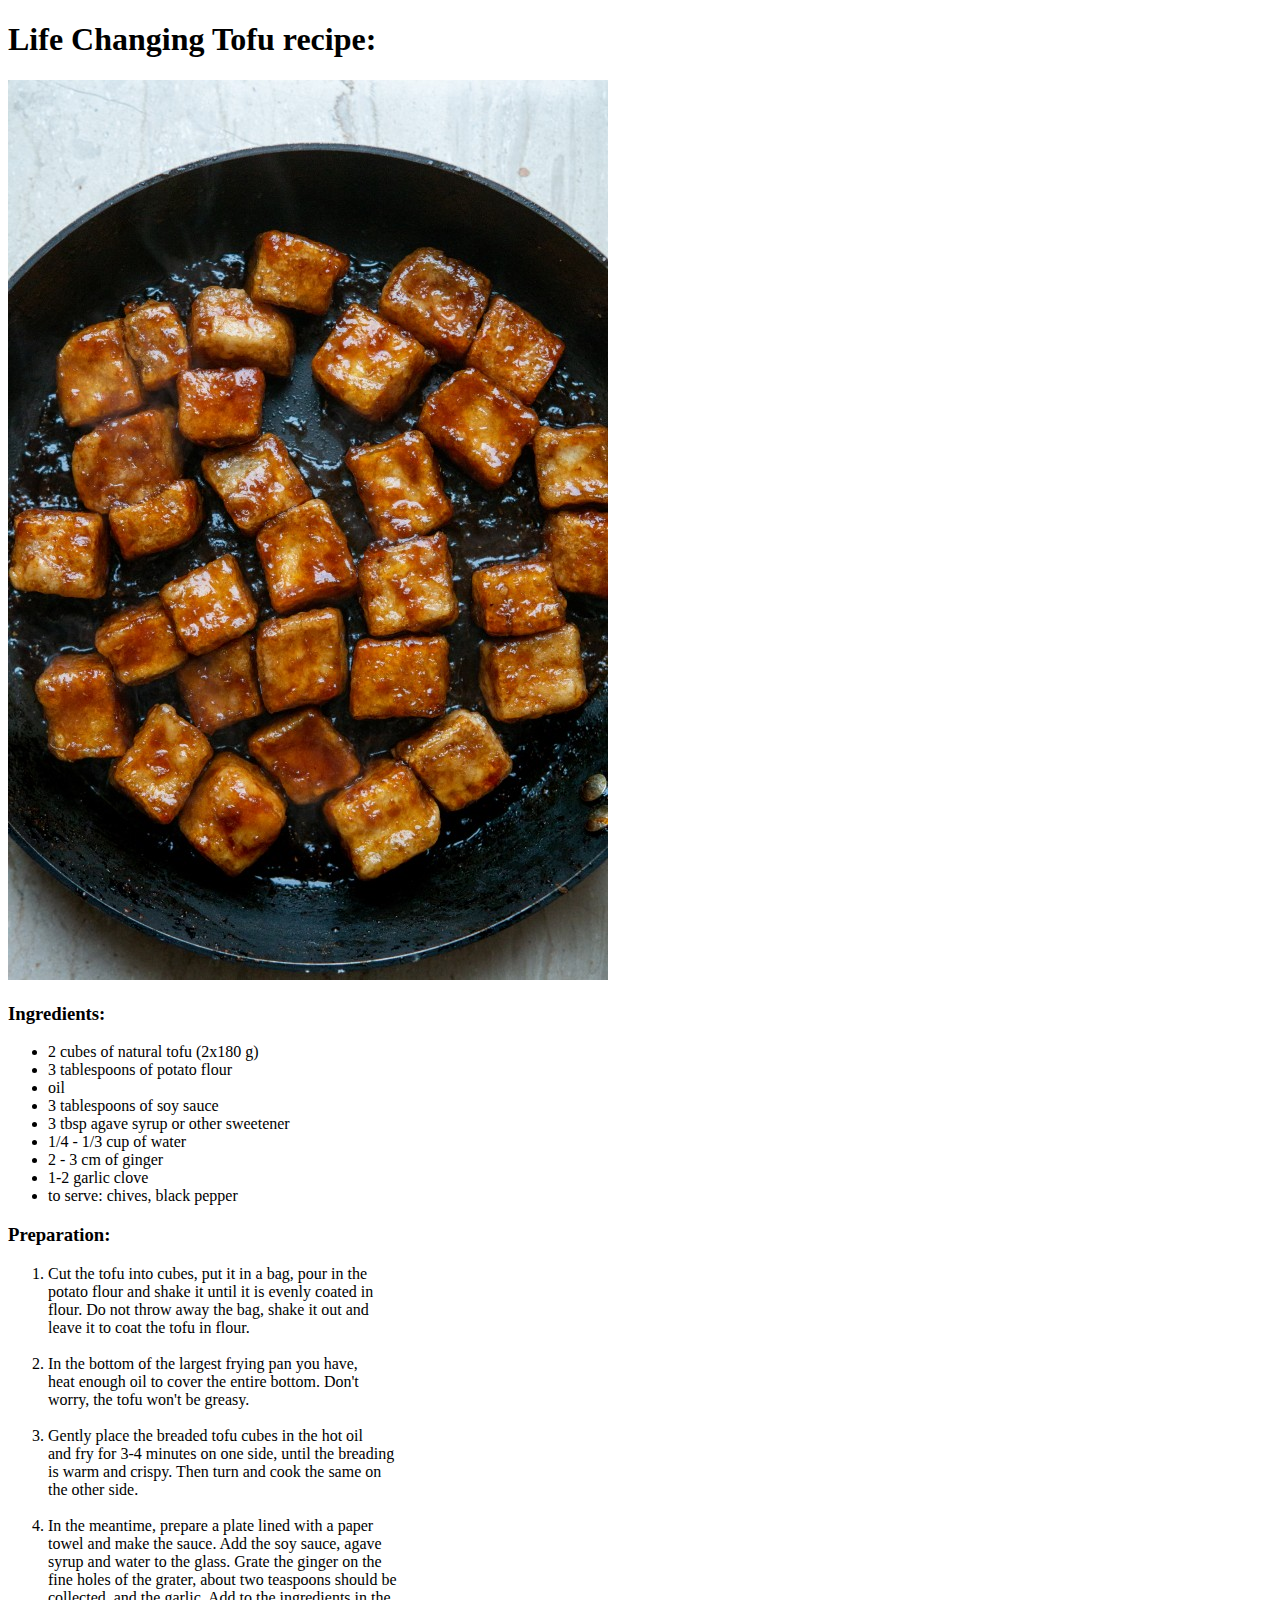
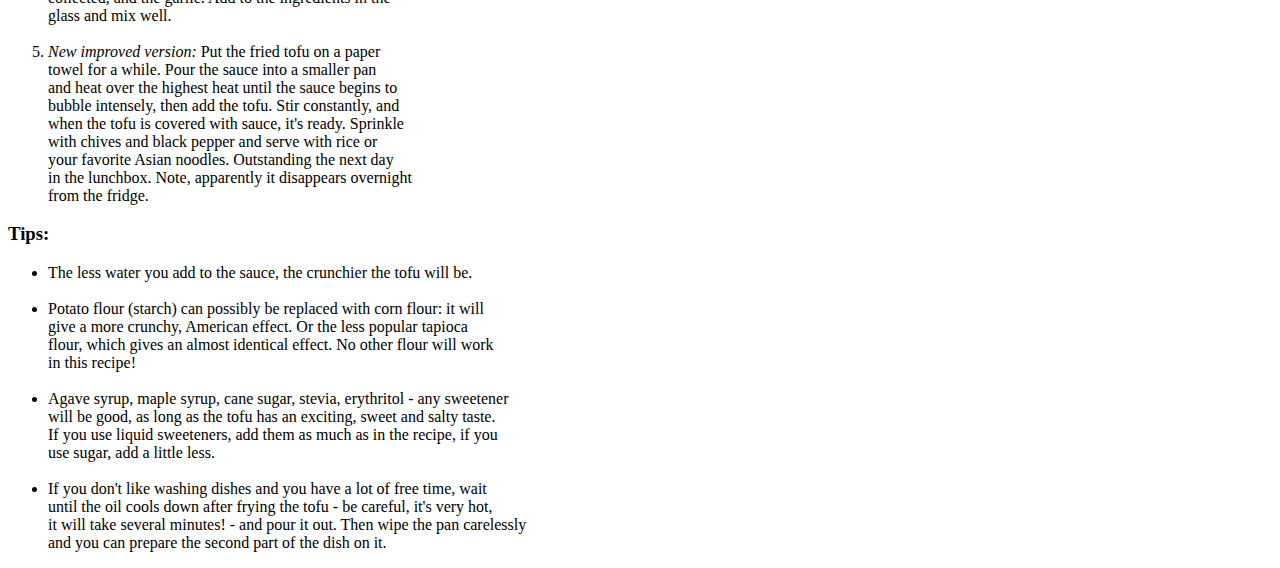
==== recipes/life-changing-tofu.html @ b524633f "Adding final photo, ingredients and preparation of recipe with some tips by using 'ol' and 'ul' list" ====
<!DOCTYPE html>
<html lang="en">
    <head>
        <meta charset="uft-8">
        <title>Life Changing Tofu</title>
    </head>

    <body>
        <h1 id="header">Life Changing Tofu recipe:</h1>
        <img 
        src="../images/life-changing-tofu.jpg" alt="Life Changing Tofu Photo">
        <h3>Ingredients:</h3>
            <ul>
                <li>2 cubes of natural tofu (2x180 g)</li>
                <li>3 tablespoons of potato flour</li>
                <li>oil</li>
                <li>3 tablespoons of soy sauce</li>
                <li>3 tbsp agave syrup or other sweetener</li>
                <li>1/4 - 1/3 cup of water</li>
                <li>2 - 3 cm of ginger</li>
                <li>1-2 garlic clove</li>
                <li>to serve: chives, black pepper</p>
            </ul>
        <h3>Preparation:</h3>
            <ol>
                <li>
                    Cut the tofu into cubes, put it in a bag, pour in the <br> 
                    potato flour and shake it until it is evenly coated in <br> 
                    flour. Do not throw away the bag, shake it out and <br> 
                    leave it to coat the tofu in flour.
                </li>
                <br>
                <li>
                    In the bottom of the largest frying pan you have, <br>
                    heat enough oil to cover the entire bottom. Don't <br>
                    worry, the tofu won't be greasy.
                </li>
                <br>
                <li>
                    Gently place the breaded tofu cubes in the hot oil <br>
                    and fry for 3-4 minutes on one side, until the breading<br>
                    is warm and crispy. Then turn and cook the same on <br>
                    the other side.
                </li>
                <br>
                <li>
                    In the meantime, prepare a plate lined with a paper <br>
                    towel and make the sauce. Add the soy sauce, agave <br>
                    syrup and water to the glass. Grate the ginger on the <br>
                    fine holes of the grater, about two teaspoons should be <br>
                    collected, and the garlic. Add to the ingredients in the <br>
                    glass and mix well.
                </li>
                <br>
                <li>
                    <em>New improved version:</em> Put the fried tofu on a paper <br>
                     towel for a while. Pour the sauce into a smaller pan <br>
                     and heat over the highest heat until the sauce begins to <br>
                     bubble intensely, then add the tofu. Stir constantly, and <br>
                     when the tofu is covered with sauce, it's ready. Sprinkle <br>
                     with chives and black pepper and serve with rice or <br>
                     your favorite Asian noodles. Outstanding the next day <br>
                     in the lunchbox. Note, apparently it disappears overnight <br>
                     from the fridge.
                </li>
            </ol>
        <h3>Tips:</h3>
            <ul>
                <li>
                    The less water you add to the sauce, the crunchier the tofu will be.
                </li>
                <br>
                <li>
                    Potato flour (starch) can possibly be replaced with corn flour: it will <br>
                    give a more crunchy, American effect. Or the less popular tapioca <br>
                    flour, which gives an almost identical effect. No other flour will work <br>
                    in this recipe!
                </li>
                <br>
                <li>
                    Agave syrup, maple syrup, cane sugar, stevia, erythritol - any sweetener <br>
                    will be good, as long as the tofu has an exciting, sweet and salty taste. <br>
                    If you use liquid sweeteners, add them as much as in the recipe, if you <br>
                    use sugar, add a little less.
                </li>
                <br>
                <li>
                    If you don't like washing dishes and you have a lot of free time, wait <br>
                    until the oil cools down after frying the tofu - be careful, it's very hot, <br>
                    it will take several minutes! - and pour it out. Then wipe the pan carelessly <br>
                    and you can prepare the second part of the dish on it.
                </li>
            </ul>
    </body>
</html>
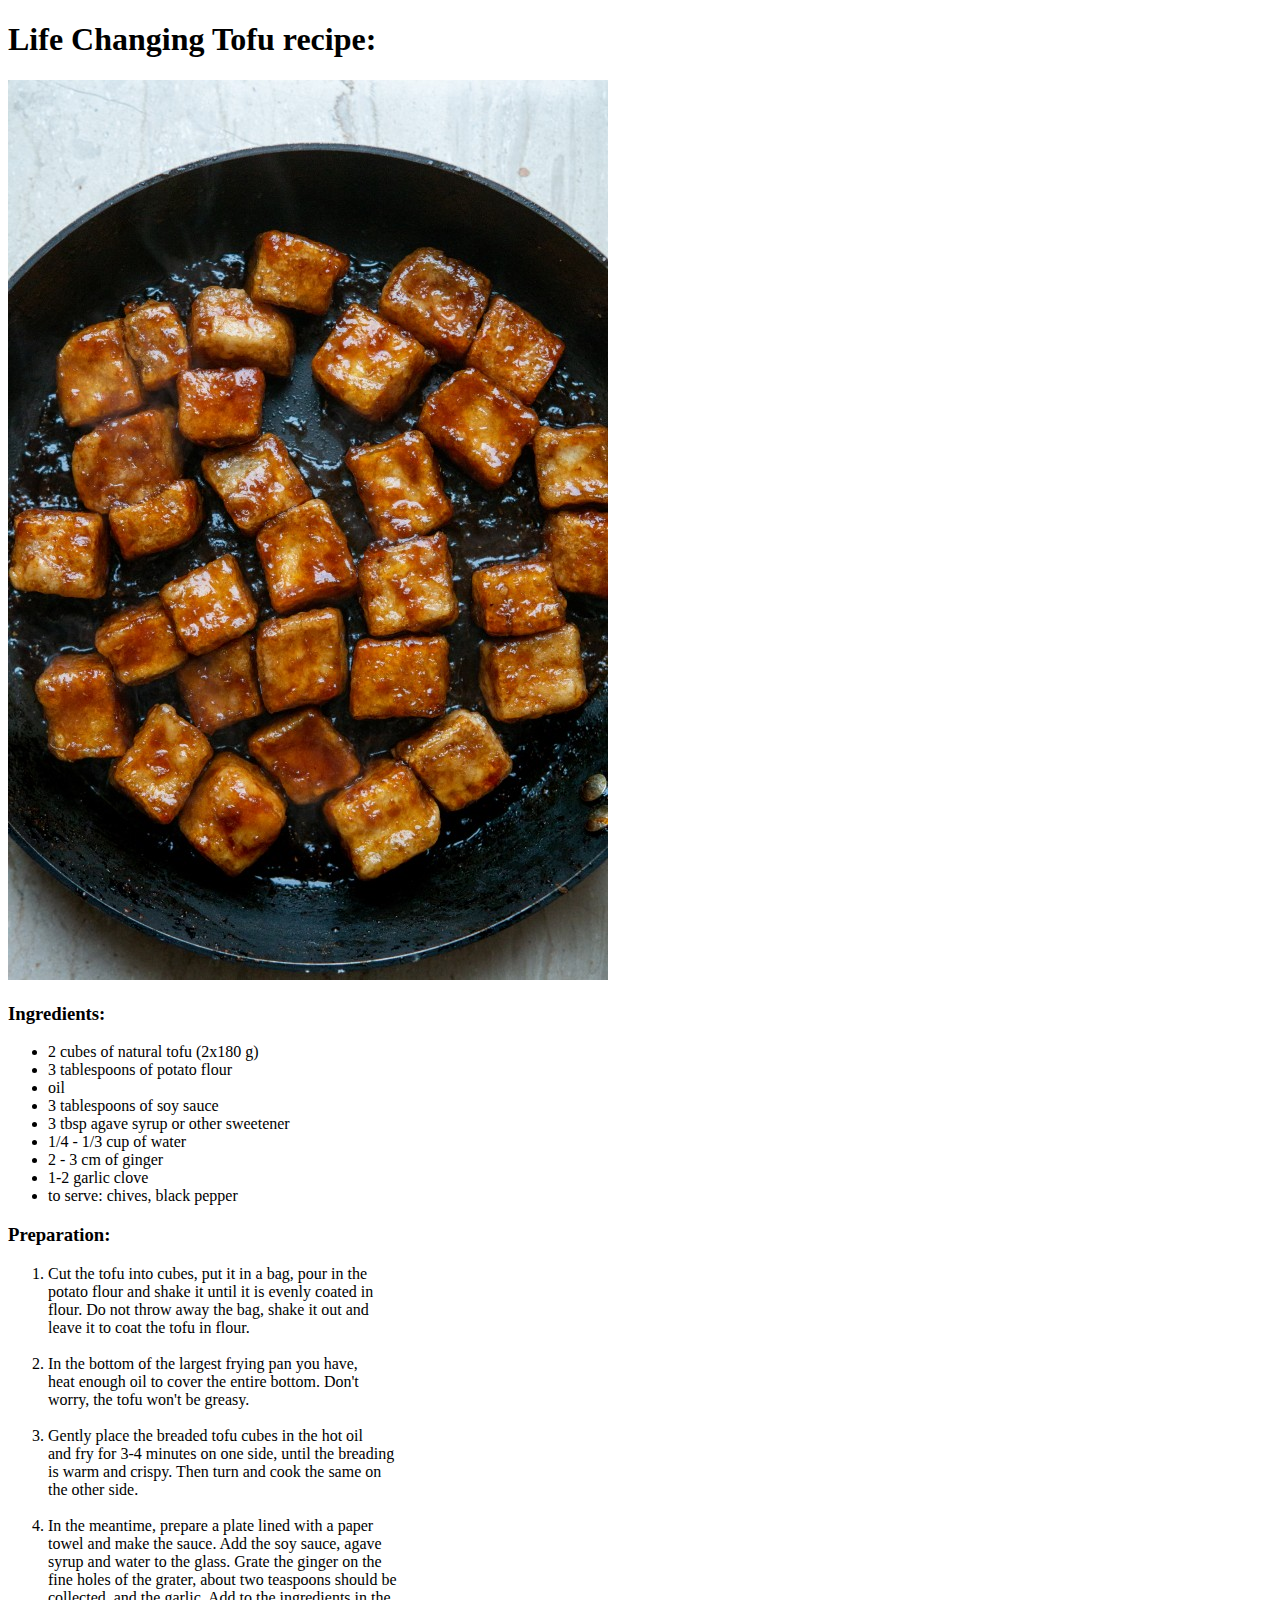
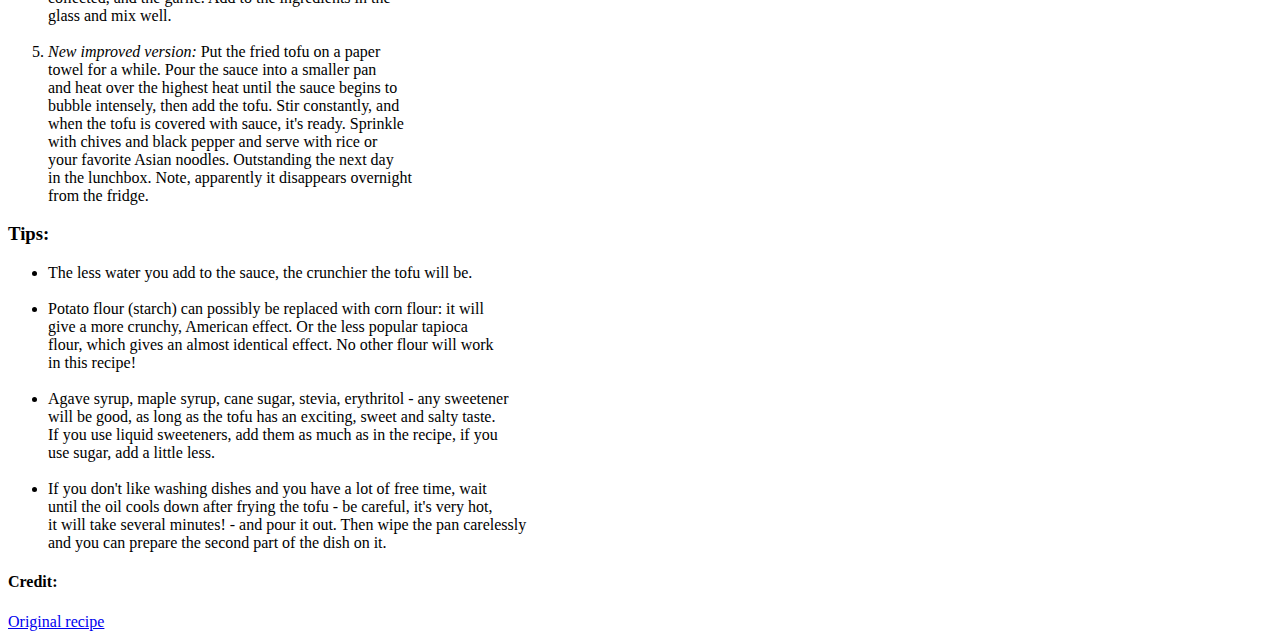
==== commit fc2829de: "Adding 'href' below to the original recipe in 'Credit'" ====
--- a/recipes/life-changing-tofu.html
+++ b/recipes/life-changing-tofu.html
@@ -91,5 +91,7 @@
                     and you can prepare the second part of the dish on it.
                 </li>
             </ul>
+        <h4>Credit:</h4>
+        <a href="https://www.jadlonomia.com/przepisy/tofu-zmieniajace-zycie/" target="_blank" rel="noopener noreferrer">Original recipe</a>
     </body>
 </html>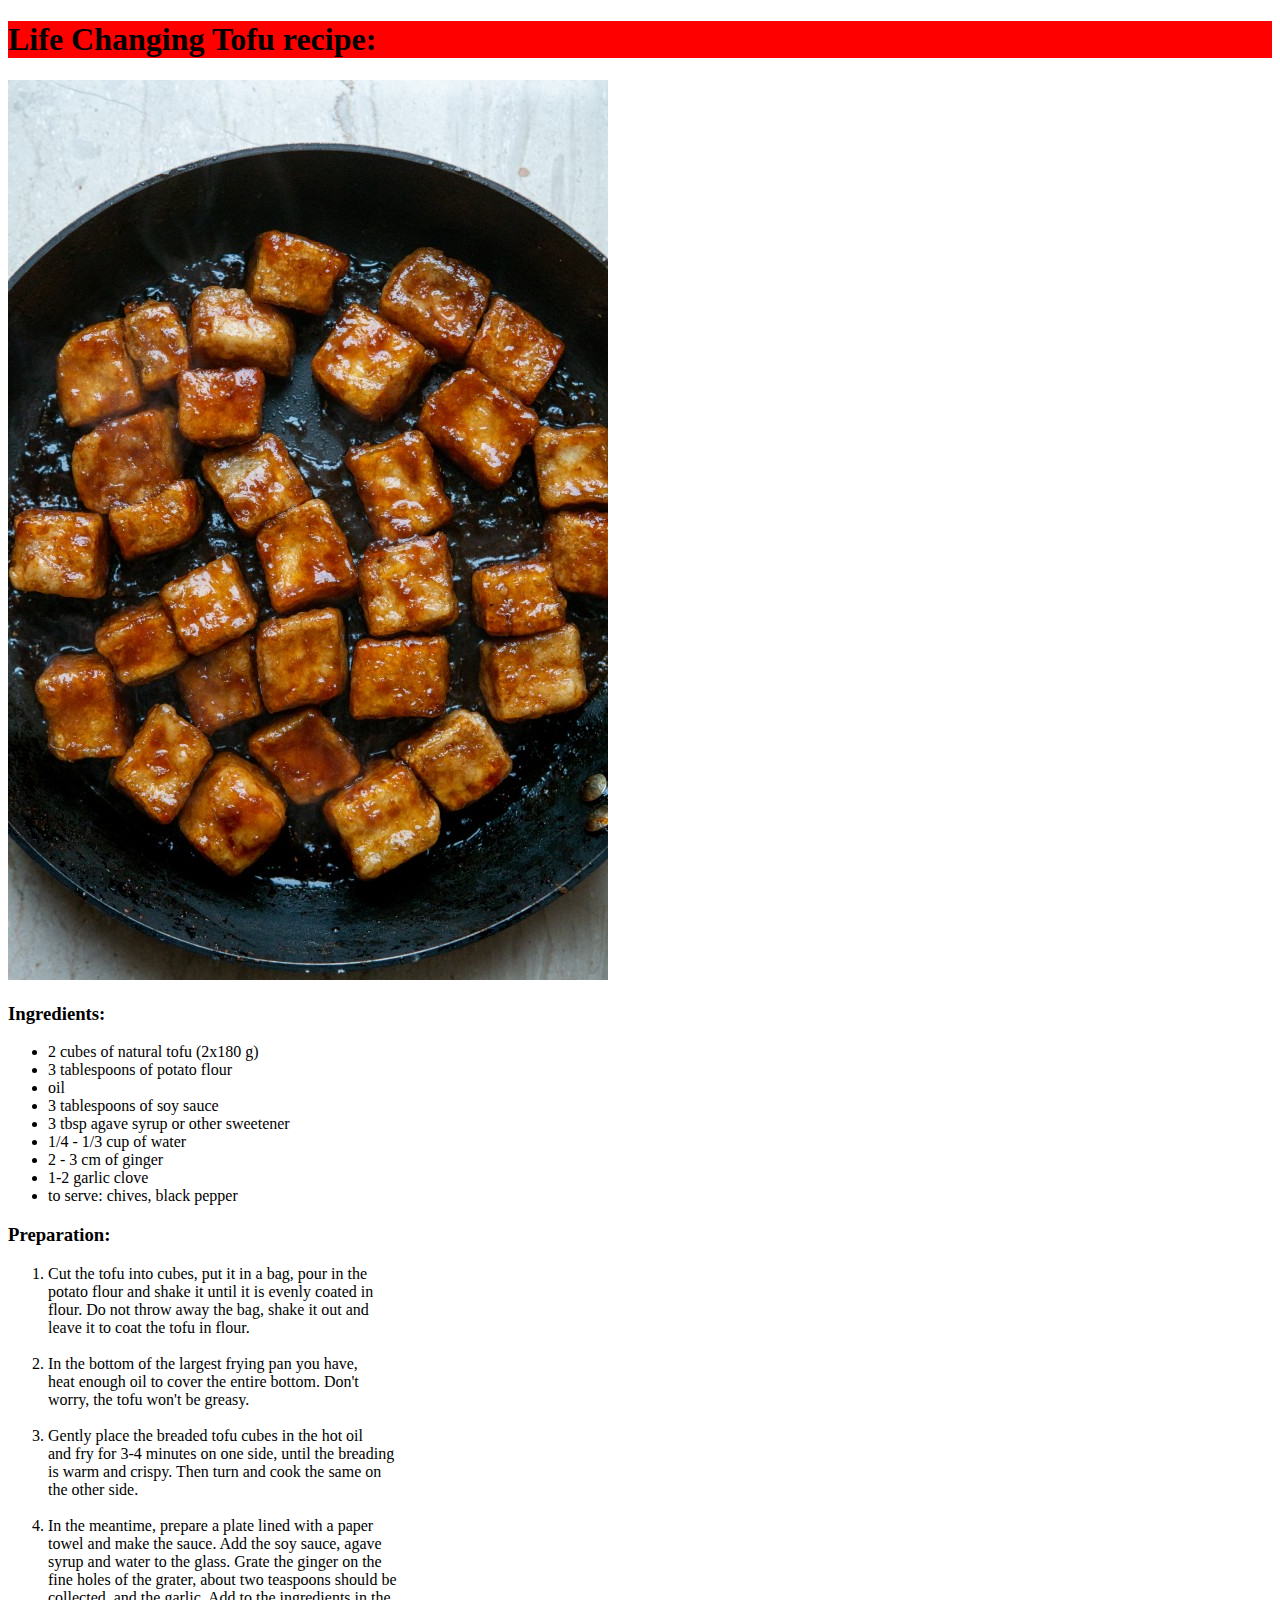
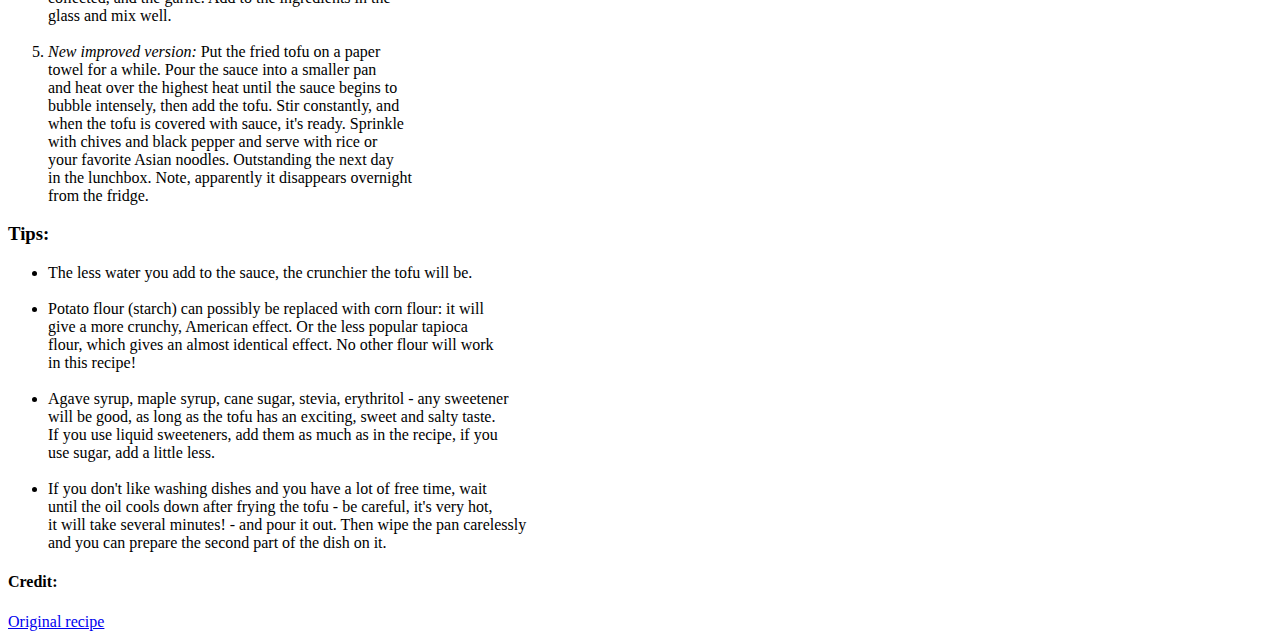
==== commit 8158deed: "Adding CSS file and linking it to recipes' websites" ====
--- a/recipes/life-changing-tofu.html
+++ b/recipes/life-changing-tofu.html
@@ -2,11 +2,12 @@
 <html lang="en">
     <head>
         <meta charset="uft-8">
+        <link rel="stylesheet" href="styles.css">
         <title>Life Changing Tofu</title>
     </head>
 
     <body>
-        <h1 id="header">Life Changing Tofu recipe:</h1>
+        <h1>Life Changing Tofu recipe:</h1>
         <img 
         src="../images/life-changing-tofu.jpg" alt="Life Changing Tofu Photo">
         <h3>Ingredients:</h3>
--- a/recipes/styles.css
+++ b/recipes/styles.css
@@ -0,0 +1,3 @@
+h1 {
+    background-color: red;
+}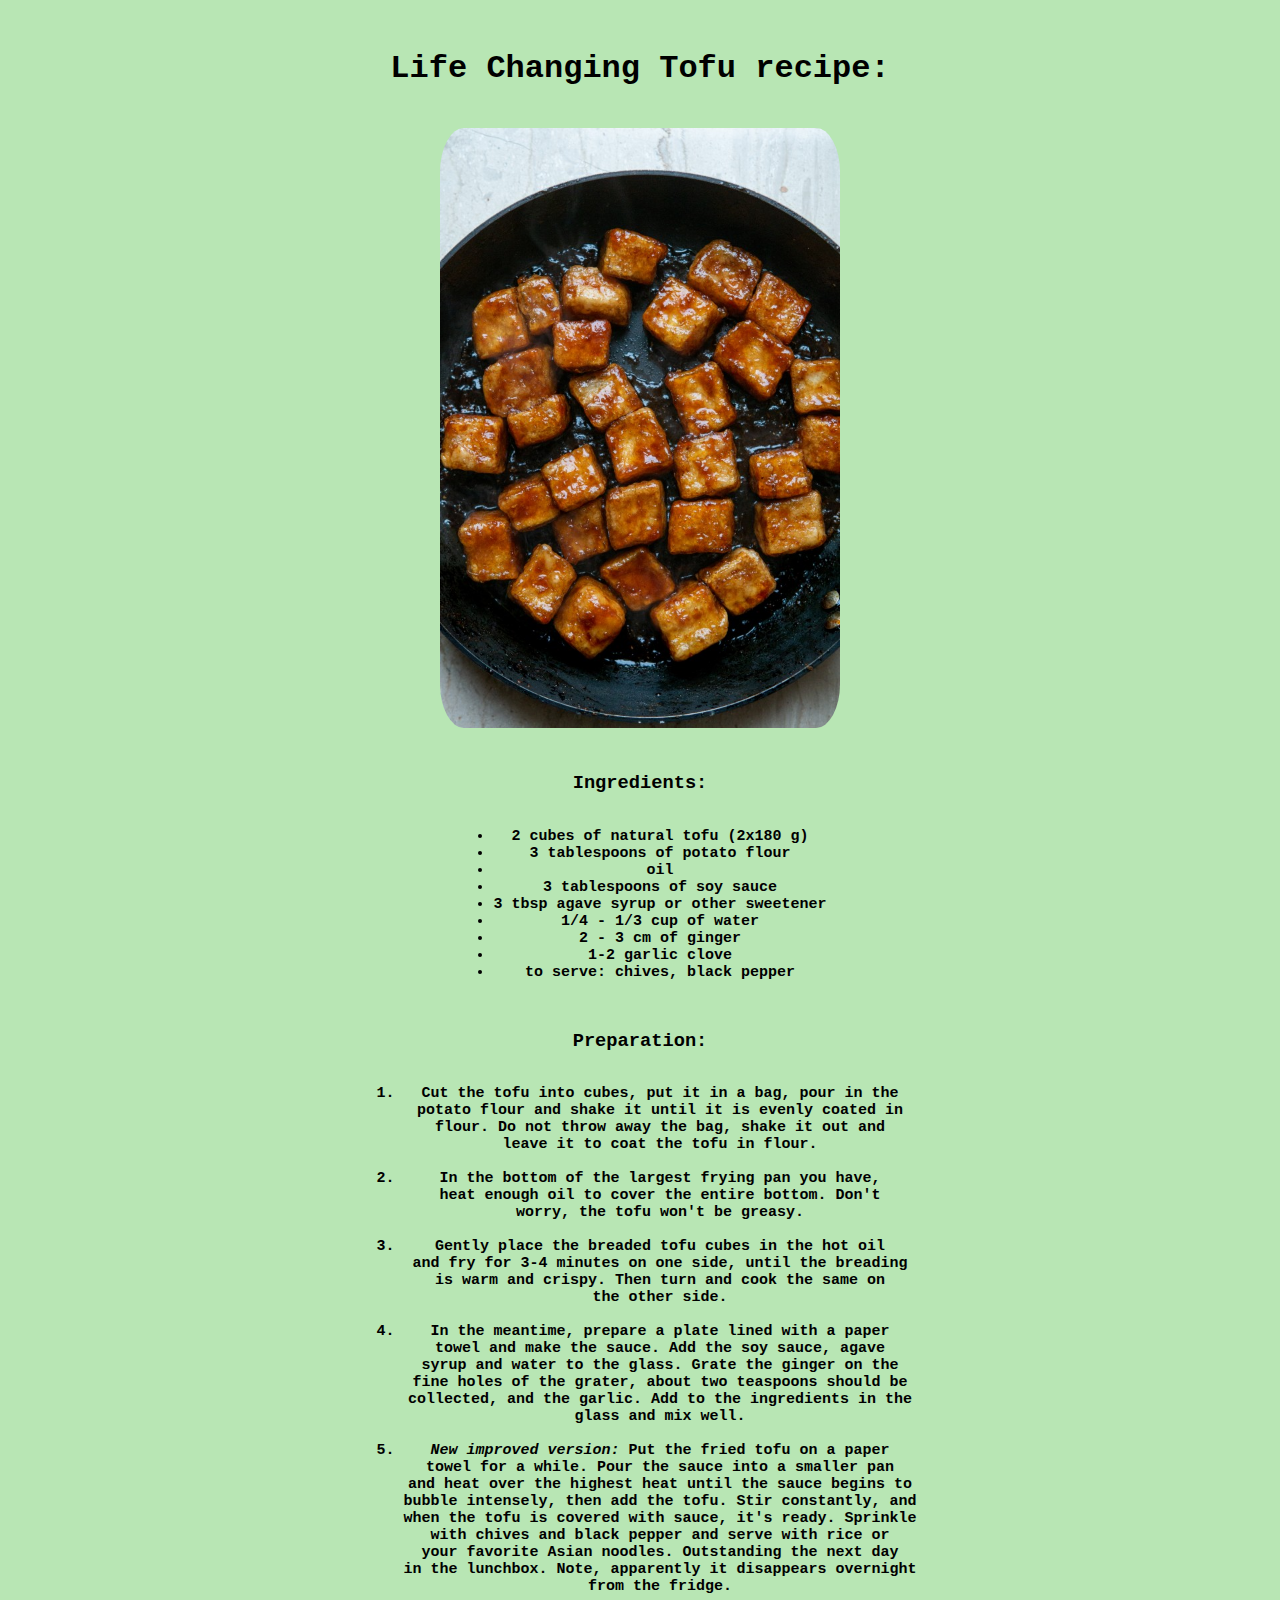
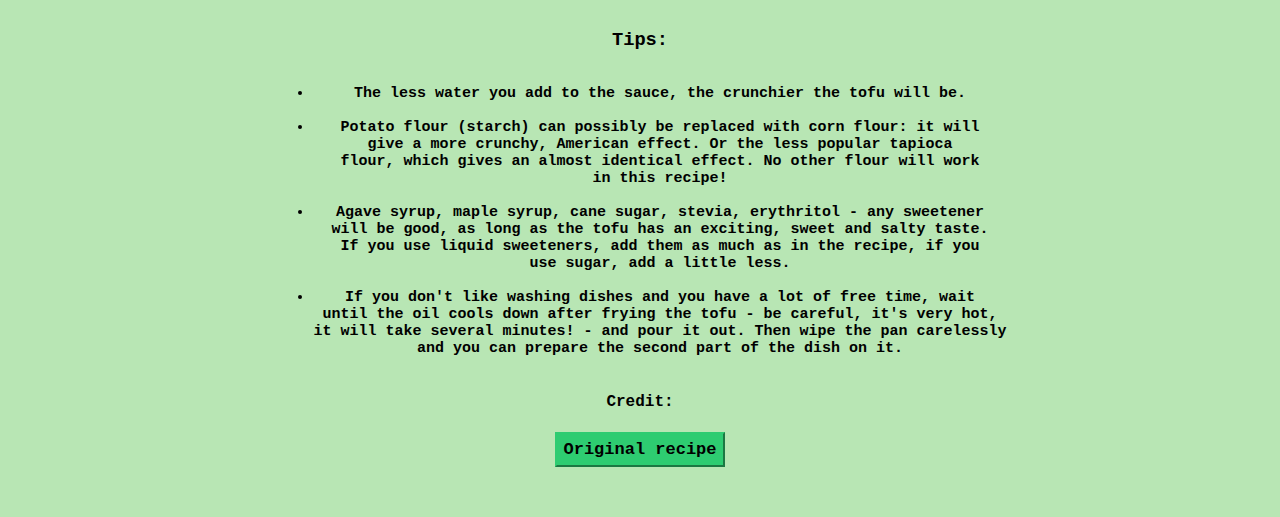
==== commit bf852568: "Shaping images, replacing 'href' with buttons, changing font-family, changing background-color and a" ====
--- a/recipes/life-changing-tofu.html
+++ b/recipes/life-changing-tofu.html
@@ -93,6 +93,6 @@
                 </li>
             </ul>
         <h4>Credit:</h4>
-        <a href="https://www.jadlonomia.com/przepisy/tofu-zmieniajace-zycie/" target="_blank" rel="noopener noreferrer">Original recipe</a>
+        <button onclick=" window.open('https://www.jadlonomia.com/przepisy/tofu-zmieniajace-zycie/', '_blank')">Original recipe</button>
     </body>
 </html>--- a/recipes/styles.css
+++ b/recipes/styles.css
@@ -1,3 +1,45 @@
-h1 {
-    background-color: red;
-}+body {
+    text-align: center;
+    background-color: rgb(184, 230, 180);
+    font-family:'Courier New', Courier, monospace;
+    margin-top: 50px;
+    margin-bottom: 50px;
+}
+
+ol,
+ul {
+    display: inline-block;
+    font-size: 15px;
+    font-weight: bold;
+}
+
+img {
+    height: auto;
+    width: 400px;
+    border-radius: 10%;
+    padding: 20px;
+}
+
+button {
+    padding: 6px;
+    background-color: lightgreen;
+    font-family:'Courier New', Courier, monospace;
+    font-size: 17px;
+    font-weight: bold;
+    background-color: #FFF;
+
+    /* the rest below is copied from https://unused-css.com/blog/round-buttons/ */
+    
+    border-color: #2ecc71;
+
+    box-shadow: 0px -100px 0 0 #2ecc71 inset  ;
+  
+    &:hover {
+      box-shadow: 0px 0 0 0 #2ecc71 inset  ;
+    }
+  
+    &:active {
+      box-shadow: 0px 100px 0 0 #2ecc71 inset  ;
+    }
+}
+
